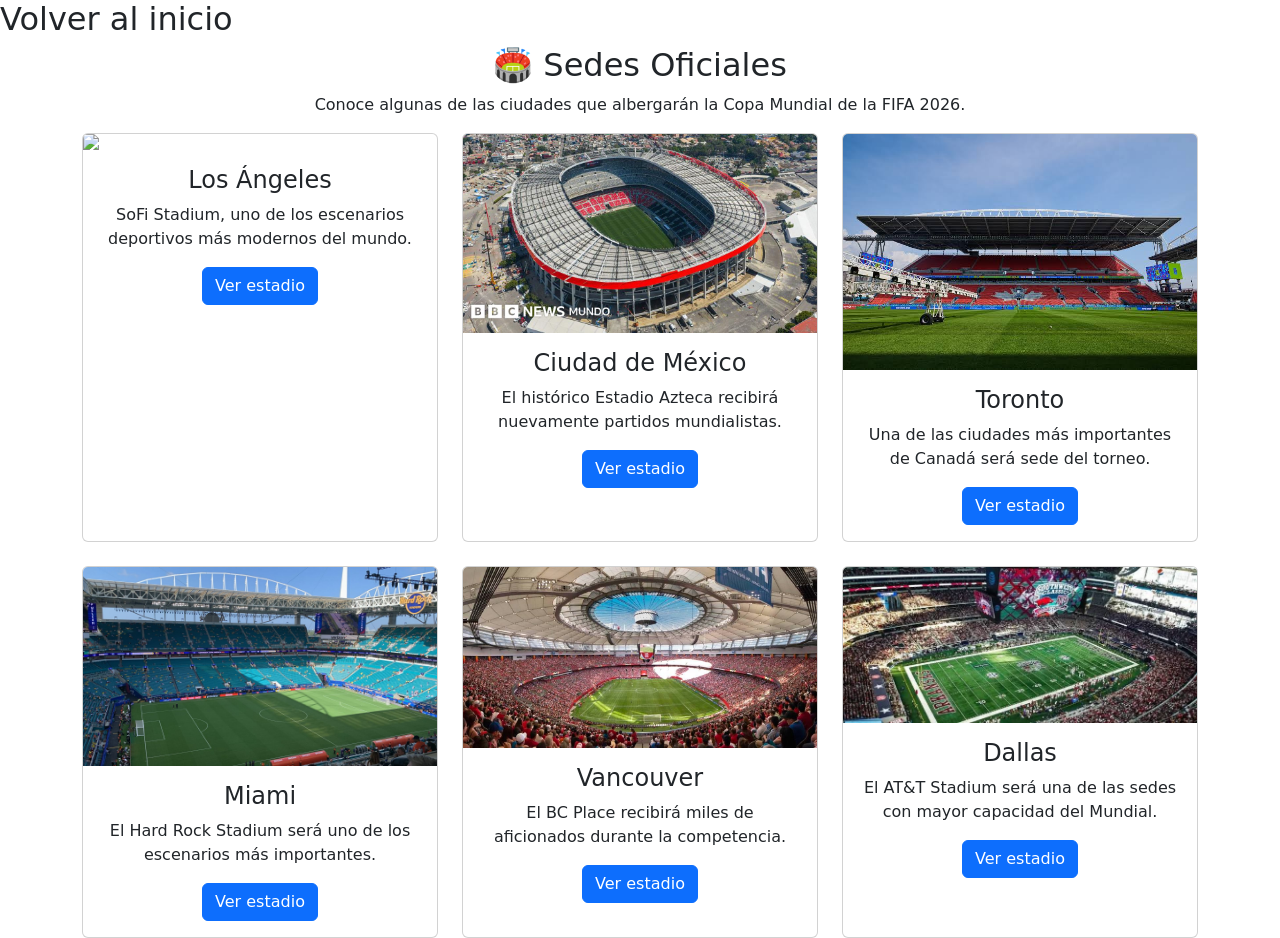
==== sedes.html @ a15161f5 "primer commit" ====
<!DOCTYPE html>
<html lang="en">
<head>
    <meta charset="UTF-8">
    <meta name="viewport" content="width=device-width, initial-scale=1.0">
    <title>Sedes</title>
    <link href="https://cdn.jsdelivr.net/npm/bootstrap@5.3.8/dist/css/bootstrap.min.css" rel="stylesheet">

</head>
<body>
                <a class="nav-link active" href="WC2026.html"><h2>Volver al inicio</h2></a>

    <section id="sedes">

    <div class="container">

        <div class="text-center">

            <h2>🏟️ Sedes Oficiales</h2>

            <p class="descripcion">
                Conoce algunas de las ciudades que albergarán la Copa Mundial de la FIFA 2026.
            </p>

        </div>

        <div class="row g-4">

            <div class="col-md-6 col-lg-4">

                <div class="card h-100">

                    <img src="/sde1.jpg" class="card-img-top">

                    <div class="card-body text-center">

                        <h4 class="card-title">Los Ángeles</h4>

                        <p>
                            SoFi Stadium, uno de los escenarios deportivos más modernos del mundo.
                        </p>

                        <a href="#" class="btn btn-primary">
                            Ver estadio
                        </a>

                    </div>

                </div>

            </div>

            <div class="col-md-6 col-lg-4">

                <div class="card h-100">

                    <img src="/sde2.jpg" class="card-img-top">

                    <div class="card-body text-center">

                        <h4 class="card-title">Ciudad de México</h4>

                        <p>
                            El histórico Estadio Azteca recibirá nuevamente partidos mundialistas.
                        </p>

                        <a href="#" class="btn btn-primary">
                            Ver estadio
                        </a>

                    </div>

                </div>

            </div>

            <div class="col-md-6 col-lg-4">

                <div class="card h-100">

                    <img src="/sde5.jpg" class="card-img-top">

                    <div class="card-body text-center">

                        <h4 class="card-title">Toronto</h4>

                        <p>
                            Una de las ciudades más importantes de Canadá será sede del torneo.
                        </p>

                        <a href="#" class="btn btn-primary">
                            Ver estadio
                        </a>

                    </div>

                </div>

            </div>

            <div class="col-md-6 col-lg-4">

                <div class="card h-100">

                    <img src="/cd6.jpeg" class="card-img-top">

                    <div class="card-body text-center">

                        <h4 class="card-title">Miami</h4>

                        <p>
                            El Hard Rock Stadium será uno de los escenarios más importantes.
                        </p>

                        <a href="#" class="btn btn-primary">
                            Ver estadio
                        </a>

                    </div>

                </div>

            </div>

            <div class="col-md-6 col-lg-4">

                <div class="card h-100">

                    <img src="/sde3.jpg" class="card-img-top">

                    <div class="card-body text-center">

                        <h4 class="card-title">Vancouver</h4>

                        <p>
                            El BC Place recibirá miles de aficionados durante la competencia.
                        </p>

                        <a href="#" class="btn btn-primary">
                            Ver estadio
                        </a>

                    </div>

                </div>

            </div>

            <div class="col-md-6 col-lg-4">

                <div class="card h-100">

                    <img src="/sde7.jpg" class="card-img-top">

                    <div class="card-body text-center">

                        <h4 class="card-title">Dallas</h4>

                        <p>
                            El AT&T Stadium será una de las sedes con mayor capacidad del Mundial.
                        </p>

                        <a href="#" class="btn btn-primary">
                            Ver estadio
                        </a>

                    </div>

                </div>

            </div>

        </div>

    </div>

</section>
<script src="https://cdn.jsdelivr.net/npm/bootstrap@5.3.8/dist/js/bootstrap.bundle.min.js"></script>

</body>
</html>
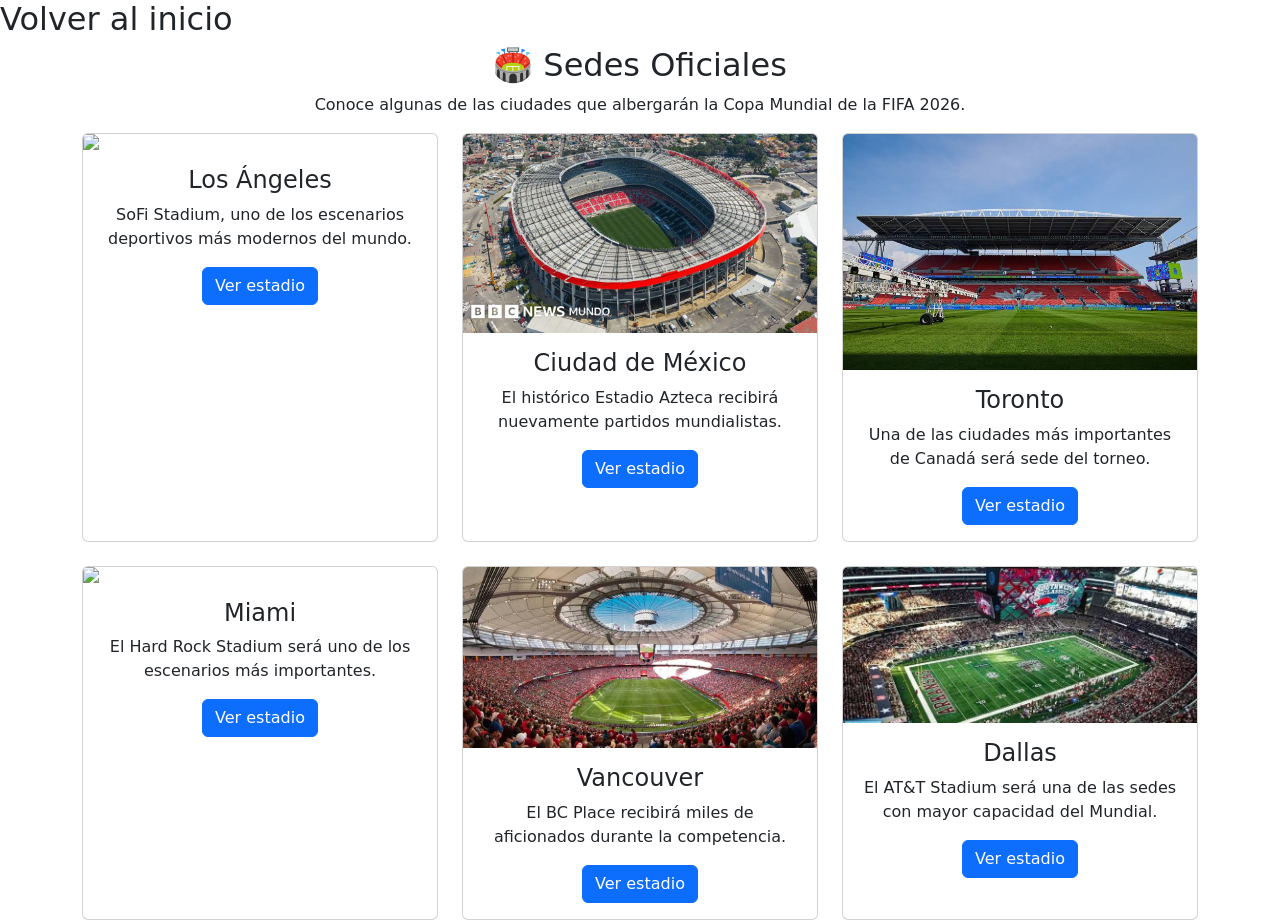
==== commit 5bd411d5: "primer commit" ====
--- a/sedes.html
+++ b/sedes.html
@@ -30,7 +30,7 @@
 
                 <div class="card h-100">
 
-                    <img src="/sde1.jpg" class="card-img-top">
+                    <img src="/imgs/sde1.jpg" class="card-img-top">
 
                     <div class="card-body text-center">
 
@@ -54,7 +54,7 @@
 
                 <div class="card h-100">
 
-                    <img src="/sde2.jpg" class="card-img-top">
+                    <img src="/imgs/sde2.jpg" class="card-img-top">
 
                     <div class="card-body text-center">
 
@@ -78,7 +78,7 @@
 
                 <div class="card h-100">
 
-                    <img src="/sde5.jpg" class="card-img-top">
+                    <img src="/imgs/sde5.jpg" class="card-img-top">
 
                     <div class="card-body text-center">
 
@@ -102,7 +102,7 @@
 
                 <div class="card h-100">
 
-                    <img src="/cd6.jpeg" class="card-img-top">
+                    <img src="/imgs/sde6.jpg" class="card-img-top">
 
                     <div class="card-body text-center">
 
@@ -126,7 +126,7 @@
 
                 <div class="card h-100">
 
-                    <img src="/sde3.jpg" class="card-img-top">
+                    <img src="/imgs/sde3.jpg" class="card-img-top">
 
                     <div class="card-body text-center">
 
@@ -150,7 +150,7 @@
 
                 <div class="card h-100">
 
-                    <img src="/sde7.jpg" class="card-img-top">
+                    <img src="/imgs/sde7.jpg" class="card-img-top">
 
                     <div class="card-body text-center">
 
